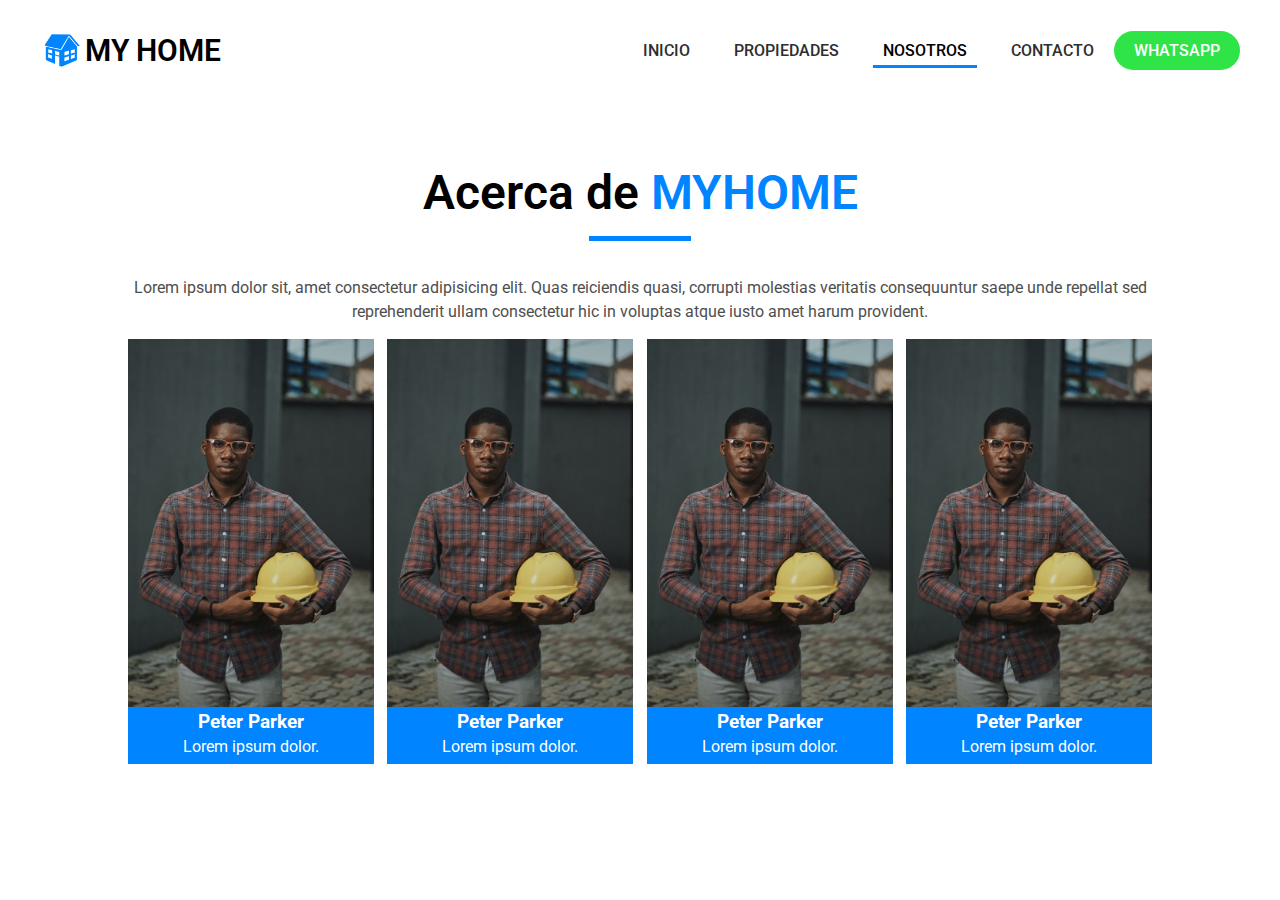
==== about.html @ fa1618ba "about-us started" ====
<!DOCTYPE html>
<html lang="en">
  <head>
    <meta charset="UTF-8" />
    <meta http-equiv="X-UA-Compatible" content="IE=edge" />
    <meta name="viewport" content="width=device-width, initial-scale=1.0" />
    <link rel="stylesheet" href="css/style.css" />
    <link rel="preconnect" href="https://fonts.googleapis.com" />
    <link rel="preconnect" href="https://fonts.gstatic.com" crossorigin />
    <link
      href="https://fonts.googleapis.com/css2?family=Roboto:wght@300;400;500;700&display=swap"
      rel="stylesheet"
    />
    <title>MyHome - Nosotros</title>
  </head>
  <body>
    <header>
      <a class="mainLogo" href="#">
        <img src="img/house.png" alt="" />
        <h1>MY HOME</h1>
      </a>
      <nav id="main-nav" class="hidden">
        <ul>
          <li><a href="#" class="nav-btn">INICIO</a></li>
          <li><a href="properties.html" class="nav-btn">PROPIEDADES</a></li>
          <li><a href="about.html" class="nav-btn active">NOSOTROS</a></li>
          <li><a href="contact.html" class="nav-btn">CONTACTO</a></li>
        </ul>
        <a href="#" class="whatsapp-btn">WHATSAPP</a>
      </nav>
      <div id="burger" class="burger-container">
        <span class="line1"></span>
        <span class="line2"></span>
        <span class="line3"></span>
      </div>
    </header>
    <section class="about-us">
      <h1>Acerca de <span class="hl-text">MYHOME</span></h1>
      <div class="underline-primary"></div>
      <p>Lorem ipsum dolor sit, amet consectetur adipisicing elit. Quas reiciendis quasi, corrupti molestias veritatis consequuntur saepe unde repellat sed reprehenderit ullam consectetur hic in voluptas atque iusto amet harum provident.</p>
      <div class="team-about">
        <div class="worker-card">
          <img src="/img/worker-1.jpg" alt="">
          <h3 class="worker-name">Peter Parker</h3>
          <p>Lorem ipsum dolor.</p>
        </div>
        <div class="worker-card">
          <img src="/img/worker-1.jpg" alt="">
          <h3 class="worker-name">Peter Parker</h3>
          <p>Lorem ipsum dolor.</p>
        </div>
        <div class="worker-card">
          <img src="/img/worker-1.jpg" alt="">
          <h3 class="worker-name">Peter Parker</h3>
          <p>Lorem ipsum dolor.</p>
        </div>
        <div class="worker-card">
          <img src="/img/worker-1.jpg" alt="">
          <h3 class="worker-name">Peter Parker</h3>
          <p>Lorem ipsum dolor.</p>
        </div>
      </div>
    </section>
    <script src="js/init.js"></script>
    <script src="js/main.js"></script>
  </body>
</html>
---- css/style.css ----
*{
    margin: 0;
    padding: 0;
    box-sizing: border-box;
    font-family: 'Roboto', sans-serif;
}

.big-header{
    background-image: url('../img/main-background.jpg');
    background-position: 150% 100%; /* Center the image */
    background-repeat: no-repeat; /* Do not repeat the image */
    background-size: contain; /* Resize the background image to cover the entire container */
}

header{
    height: 100px;
    width: 100%;
    display: flex;
    flex-direction: row;
    justify-content: space-between;
    align-items: center;
    padding: 20px 40px;
    z-index: 3;
}

header.sticky-header{
    background-color: white;
    position: sticky;
    top: 0;
    border-bottom: 1px solid rgba(175, 175, 175, 0.35);
}

header .mainLogo{
    display: flex;
    justify-items: center;
    width: 20%;
    font-size: 15px;
    font-weight: 600;
    cursor: pointer;
    color: black;
    text-decoration: none;
}

header .mainLogo img{
    height: 35px;
    width: 35px;
    margin: 0 5px;
}

header .mainLogo h1{
    font-size: 2em;
}

nav{
    display: flex;
    flex-direction: row;
    align-items: center;
    -webkit-transition: all 0.5s ease;
    transition: all 0.5s ease;
}

nav ul li{
    display:inline;
    margin: 0 10px;
}


header .burger-container{
    display: flex;
    flex-direction: column;
    justify-content: space-between;
    width: 32px;
    height: 25px;
    cursor: pointer;
    display: none;
}

header .burger-container span {
    width: 100%;
    height: 3px;
    position: relative;
    background-color: #009ff9;
    -webkit-transform-origin: left;
    transform-origin: left;
    -webkit-transition: all 0.5s ease;
    transition: all 0.5s ease;
}

header .burger-container.open .line1{
    transform: rotate(45deg);
}

header .burger-container.open .line2{
    display: none;
}

header .burger-container.open .line3{
    transform: rotate(-45deg);
}

header a.nav-btn{
    padding: 5px 10px;
    text-decoration: none;
    font-weight: 500;
    color: rgb(46, 46, 46);
    border-bottom: 3px solid rgba(255, 255, 255, 0);
}

header a.nav-btn.active, header a.nav-btn:hover{
    color: black;
    border-bottom: 3px solid #0084ff;
    transition: border 0.8s ease;
}

header .whatsapp-btn{
    background-color: rgb(46, 228, 70);
    color: white;
    border-radius: 50px;
    padding: 10px 20px;
    text-decoration: none;
    font-weight: 500;
    color: rgb(255, 255, 255);
}

main.hero{
    min-height: calc(100vh - 100px);
    padding: 2% 20% 2% 10%;
    display: flex;
    flex-direction: column;
    justify-content: space-around;
}

main.with-aside{
    padding: 0;
    display: flex;
    flex-direction: row;
    justify-content: end;
}

main > p{
    font-size: 17px;
    margin: 0;
    padding-right: 30%;
}

h1{
    font-size: 3em;
    font-weight: 600;
}

h2{
    font-size: 2em;
    font-weight: 600;
}

p{
    color: rgb(78, 78, 78);
    margin-top: 20px;
    line-height: 1.5em;
}

a{
    text-decoration: none;
    color: inherit;
}

.hl-text{
    color: #0084ff;
}

main .main-btn{
    background-color: rgb(0, 132, 255);
    color: white;
    padding: 10px 20px;
    border-radius: 50px;
    text-decoration: none;
    font-weight: 600;
}

.searchbox{
    display: flex;
    padding: 20px;
    width: fit-content;
    background-color: white;
    box-shadow: rgba(0, 0, 0, 0.35) 0px 5px 15px;
    align-items: center;
}



aside .searchbox{
    flex-direction: column;
    justify-content: space-between;
    align-items:flex-start;
    width: min-content;
    min-height: calc(100vh - 100px);
    box-shadow: rgba(9, 255, 0, 0) 0px 5px 15px;
    border-right: 1px solid rgba(175, 175, 175, 0.35);
    position: fixed;
    z-index: 2;
}

.filter-button{
    height: 50px;
    width: 50px;
    background-color: #0084ff;
    padding: 10px;
    border-radius: 50px;
    cursor: pointer;
    position: fixed;
    bottom: 20px;
    left: -150px;
    z-index: 0;

}

.filter-button img{
    width: 100%;
}

.squared-btn{
    background-color: #0084ff;
    color: white;
    padding: 15px 30px;
    text-decoration: none;
    font-weight: 400;
}

.searchbox .selector{
    display: flex;
    flex-direction: column;
    margin: 0 10px;
    padding-left: 20px;
    border-left: 1px solid rgba(175, 175, 175, 0.35);
}

aside .searchbox .selector{
    margin: 0;
    padding-left: 0;
    border-left: 0;
    width: 100%;
}

.searchbox .selector:nth-child(1){
    border-left: 0px;
    padding-left: 0;
}

.searchbox .selector label{
    color: #8d8d8d;
}


.searchbox .selector select{
    padding: 10px 10px 10px 0px;
    border: 0;
    font-size: 18px;
}

aside .price-selector.selector input{
    padding: 10px 10px 10px 10px;
    border: 0;
    margin-top: 10px;
    font-size: 18px;
    background-color: rgb(241, 241, 241);
    width: 100%;
}

.searchbox .selector select:focus-visible {
    outline: -webkit-focus-ring-color auto 0px;
}

aside{
    width: 15%;
    position: absolute;
    left: 0;
    -webkit-transition: all 0.5s ease;
    transition: all 0.5s ease;
}

section{
    padding: 5% 10%;
    width: 100%;
}

section.properties-section{
    width: 85%;
    padding: 20px 3%;
}

section.featured-section, section.how-it-works-section{
    display: flex;
    flex-direction: column;
    min-height: 100vh;
}

.cards-display{
    display: flex;
    justify-content: space-between;
    margin-top: 20px;
    flex-wrap: wrap;
    height: auto;
}

section.featured-section > p{
    margin-right: 35%;
}

section .prop-card{
    height: fit-content;
    text-align: left;
    width: 30%;
    padding: 10px;
    margin: 10px;
    border-radius: 20px;
    box-shadow: rgba(0, 0, 0, 0.103) 0px 5px 15px;
}

section .prop-card .card-header img{
    width: 100%;
    border-radius: 20px;
}


section .prop-card .card-footer>*{
    margin-top: 5px;
}

section .prop-card h4{
    font-size: 1.5em;
}

section.how-it-works-section{
    background-color: #0084ff;
}

section.how-it-works-section>p, section.how-it-works-section>h2{
    color: white;
}

section.how-it-works-section h2, section.how-it-works-section > p{
    text-align: center;
    margin: 10px 10%;
}

section.how-it-works-section .icons-display{
    display: flex;
    flex-direction: row;
    flex-wrap: wrap;
    justify-content: space-between;
}

section.how-it-works-section .icon-showcase{
    margin-top: 50px;
    box-shadow: rgba(0, 0, 0, 0.103) 0px 5px 15px;
    padding: 15px;
    border-radius: 10px;
    width: 30%;
    background-color: white;
}

section.how-it-works-section .icon-showcase .card-header{
    display: flex;
    font-size: 20px;
}

section.how-it-works-section .icon-showcase .card-header .icon-container{
    background-color: rgb(0, 132, 255);
    padding: 5px;
    border-radius: 5px;
    width: 15%;
    margin-right: 10px;
}

section.how-it-works-section .icon-showcase .card-header .icon-container img{
    width: 100%;
}

section.how-it-works-section .icon-showcase .card-header .card-title{
    width: 85%;
}

section.how-it-works-section .icon-showcase .card-body p{
    text-align: left;
}

section.latest-section{
    align-items: center;
    text-align: center;
    justify-content: center;
}

section.latest-section>.button-container{
    padding-top: 70px;
}

.no-results{
    width: 100%;
    padding: 10%;
    text-align: center;
    display: flex;
    flex-direction: column;
}

.no-results h3{
    font-size: 1.3em;
}

.no-results div{
    margin-top: 50px;
}

.no-results div a{
    cursor: pointer;
}

.underline-primary{
    width: 10%;
    height: 5px;
    background-color: #0084ff;
}

section.about-us{
    text-align: center;
    display: flex;
    flex-direction: column;
    align-content: center;
}

section.about-us > .underline-primary{
    margin: 15px auto;
}

section.about-us .team-about{
    display: flex;
    justify-content: space-between;
    flex-direction: row;
    flex-wrap: wrap;
    width: 100%;
}

section.about-us .team-about .worker-card{
    width: 24%;
    margin: 15px 0%;
    background-color: #0084ff;
    color: white;
    cursor: pointer;
}

section.about-us .team-about .worker-card img{
    width: 100%;
}

section.about-us .team-about .worker-card p{
    margin-top: 2px;
    margin-bottom: 5px;
    color: white;
}


@media (max-width: 1024px) {
    .big-header{
        background-position: 250px 100%; /* Center the image */
    }


    header{
        padding: 0px;
    }

    header .burger-container{
        margin-right: 20px;
        z-index: 3;
        display: flex;
    }

    nav{
        display: flex;
        flex-direction: column;
        align-items: center;
        justify-content: center;
        position: fixed;        
        top: 0;
        width: 100%;
        height: 100vh;
        background-color: white;
    }

    nav ul{
        display: flex;
        flex-direction: column;
        text-align: center;
        width: 100%;
    }

    nav ul li{
        padding: 20px 0;
    }

    nav.hidden{
        top: -100%;
    }

    main{
        height: auto;
        padding: 5%;
        display: flex;
        flex-direction: column;
        justify-content: space-around;
    }

    header .mainLogo{
        width: 80%;
        padding-left: 40px;
        z-index: 2;
    }
    
    main > p{
        font-size: 17px;
        margin: 0;
        padding-right: 20%;
    }

    aside.hidden{
        left: -50%;
        -webkit-transition: all 0.5s ease;
        transition: all 0.5s ease;
    }

    .filter-button{
        left: 20px;
    }
    
    section.featured-section{
        text-align: center;
    }

    section.featured-section > p {
        margin-right: 0;
    }

    section.featured-section > .cards-display{
        flex-direction: column;
        justify-content: center;
    }

    section.featured-section > .cards-display .prop-card {
        width: 100%;
        margin: 15px auto;
    }

    section.how-it-works-section .icon-showcase{
        width: 47%;
    }

    section.latest-section > .cards-display > .prop-card {
        width: 43%;
    }

    section.properties-section{
        width: 100%;
    }

    section.properties-section .prop-card{
        width: 45%;
    }
}


@media (max-width: 768px) {


    h1{
        font-size: 2.0em;
    }

    .big-header{
        background-position: 50px 100%; /* Center the image */
        background-size: cover;
    }

    main > p{
        padding-right: 10%;
    }

    main > .searchbox{
        flex-wrap: wrap;
        justify-content: space-between;
    }

    main > .searchbox .selector{
        width: 45%;
        margin-top: 10px;
        padding-left: 0;
        border: 0;
    }

    section.how-it-works-section{
        padding: 5% 5%;
    }

    section.how-it-works-section .icon-showcase{
        width: 49%;
    }

    section.how-it-works-section .icon-showcase .card-header .icon-container{
        width: 25%;
    }
    
    section.how-it-works-section .icon-showcase .card-header .card-title{
        width: 75%;
    }
}

@media (max-width: 650px) {
    .big-header{
        background-position: 0 100%; /* Center the image */
        background-size: cover;
    }

    .hero > .searchbox{
        flex-direction: column;
        width: 80%;
    }

    .hero > .searchbox .selector{
        width: 100%;
    }

    section.how-it-works-section .icons-display {
        flex-direction: column;
        align-items: center;
    }

    section.how-it-works-section .icons-display .icon-showcase{
        width: 80%;
    }

    section.properties-section .prop-card{
        width: 100%;
    }
}
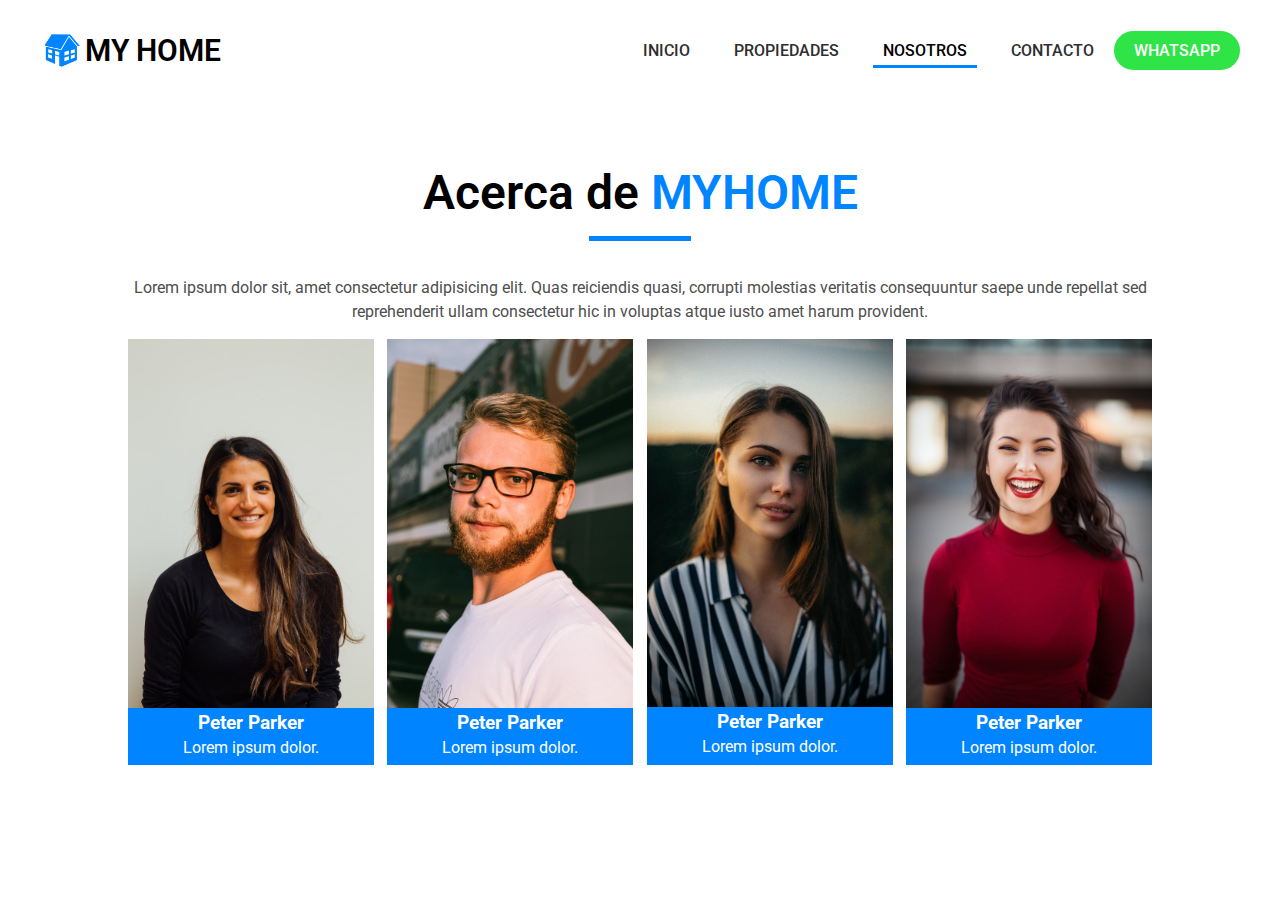
==== commit 3e4dd02d: "features icons added" ====
--- a/about.html
+++ b/about.html
@@ -21,7 +21,7 @@
       </a>
       <nav id="main-nav" class="hidden">
         <ul>
-          <li><a href="#" class="nav-btn">INICIO</a></li>
+          <li><a href="index.html" class="nav-btn">INICIO</a></li>
           <li><a href="properties.html" class="nav-btn">PROPIEDADES</a></li>
           <li><a href="about.html" class="nav-btn active">NOSOTROS</a></li>
           <li><a href="contact.html" class="nav-btn">CONTACTO</a></li>
@@ -45,23 +45,22 @@
           <p>Lorem ipsum dolor.</p>
         </div>
         <div class="worker-card">
-          <img src="/img/worker-1.jpg" alt="">
+          <img src="/img/worker-3.jpg" alt="">
           <h3 class="worker-name">Peter Parker</h3>
           <p>Lorem ipsum dolor.</p>
         </div>
         <div class="worker-card">
-          <img src="/img/worker-1.jpg" alt="">
+          <img src="/img/worker-2.jpg" alt="">
           <h3 class="worker-name">Peter Parker</h3>
           <p>Lorem ipsum dolor.</p>
         </div>
         <div class="worker-card">
-          <img src="/img/worker-1.jpg" alt="">
+          <img src="/img/worker-4.jpg" alt="">
           <h3 class="worker-name">Peter Parker</h3>
           <p>Lorem ipsum dolor.</p>
         </div>
       </div>
     </section>
     <script src="js/init.js"></script>
-    <script src="js/main.js"></script>
   </body>
 </html>
--- a/css/style.css
+++ b/css/style.css
@@ -114,7 +114,6 @@
 
 header .whatsapp-btn{
     background-color: rgb(46, 228, 70);
-    color: white;
     border-radius: 50px;
     padding: 10px 20px;
     text-decoration: none;
@@ -420,14 +419,14 @@
     background-color: #0084ff;
 }
 
-section.about-us{
+section.about-us, section.contact-section{
     text-align: center;
     display: flex;
     flex-direction: column;
     align-content: center;
 }
 
-section.about-us > .underline-primary{
+section.about-us > .underline-primary, section.contact-section .underline-primary{
     margin: 15px auto;
 }
 
@@ -457,6 +456,121 @@
     color: white;
 }
 
+section.contact-section form{
+    display: flex;
+    flex-direction: column;
+    width: 50%;
+    margin: 0px auto;
+    font-size: 18px;
+    text-align: left;
+}
+
+section.contact-section form input, section.contact-section form textarea{
+    padding: 10px 10px 10px 0px;
+    border: 0;
+    border-bottom: 3px solid #0084ff;
+    font-size: 18px;
+    background-color: transparent;
+}
+
+section.contact-section form input:focus-visible, section.contact-section form textarea:focus-visible {
+    outline: -webkit-focus-ring-color auto 0px;
+}
+
+section.contact-section form label{
+    margin-top: 20px;
+    position: relative;
+    bottom: -30px;
+    z-index: -1;
+    -webkit-transition: all 0.5s ease;
+    transition: all 0.5s ease;
+}
+
+section.contact-section form label.active{
+    position: relative;
+    bottom: 0;
+    z-index: -1;
+    color: #8d8d8d;
+    -webkit-transition: all 0.5s ease;
+    transition: all 0.5s ease;
+}
+
+section.contact-section form label.filled{
+    position: relative;
+    bottom: 0;
+    z-index: -1;
+    color: #8d8d8d;
+    -webkit-transition: all 0.5s ease;
+    transition: all 0.5s ease;
+}
+
+section.contact-section form div{
+    padding-top: 50px;
+}
+
+section.property-view-section{
+    padding: 10px 10%
+}
+
+div.property-main{
+   width: 100%;
+   display: flex;
+   flex-direction: row;
+}
+
+div.property-main .property-gallery{
+    width: 55%;
+}
+
+div.property-main .property-data{
+    width: 45%;
+    padding: 0 20px;
+}
+
+div.property-main .property-gallery > img{
+    width: 100%;
+}
+
+div.property-main .property-gallery .image-selector-group{
+    width: 100%;
+    display: flex;
+    flex-direction: row;
+    flex-wrap: nowrap;
+    justify-content: space-between;
+}
+
+div.property-main .property-gallery .image-selector-group a{
+    width: 19%;
+}
+
+div.property-main .property-gallery .image-selector-group a img{
+    width: 100%;
+}
+
+div.property-main .property-data .extra-data h3{
+    width: 100%;
+    margin-top: 20px;
+    margin-bottom: 10px;
+}
+
+div.property-main .property-data .extra-data{
+    display: flex;
+    flex-direction: row;
+    flex-wrap: wrap;
+    justify-content: space-between;
+}
+
+div.property-main .property-data .extra-data .extra-data-group{
+    width: 30%;
+    display: flex;
+    justify-content: start;
+    margin: 10px 0;
+}
+
+div.property-main .property-data .extra-data .extra-data-group .extra-data-label{
+    margin-right: 10px;
+    font-weight: 600;
+}
 
 @media (max-width: 1024px) {
     .big-header{
@@ -564,6 +678,10 @@
     section.properties-section .prop-card{
         width: 45%;
     }
+
+    section.about-us .team-about .worker-card{
+        width: 48%;
+    }
 }
 
 
@@ -610,6 +728,10 @@
     section.how-it-works-section .icon-showcase .card-header .card-title{
         width: 75%;
     }
+
+    section.contact-section form {
+        width: 80%;
+    }
 }
 
 @media (max-width: 650px) {
